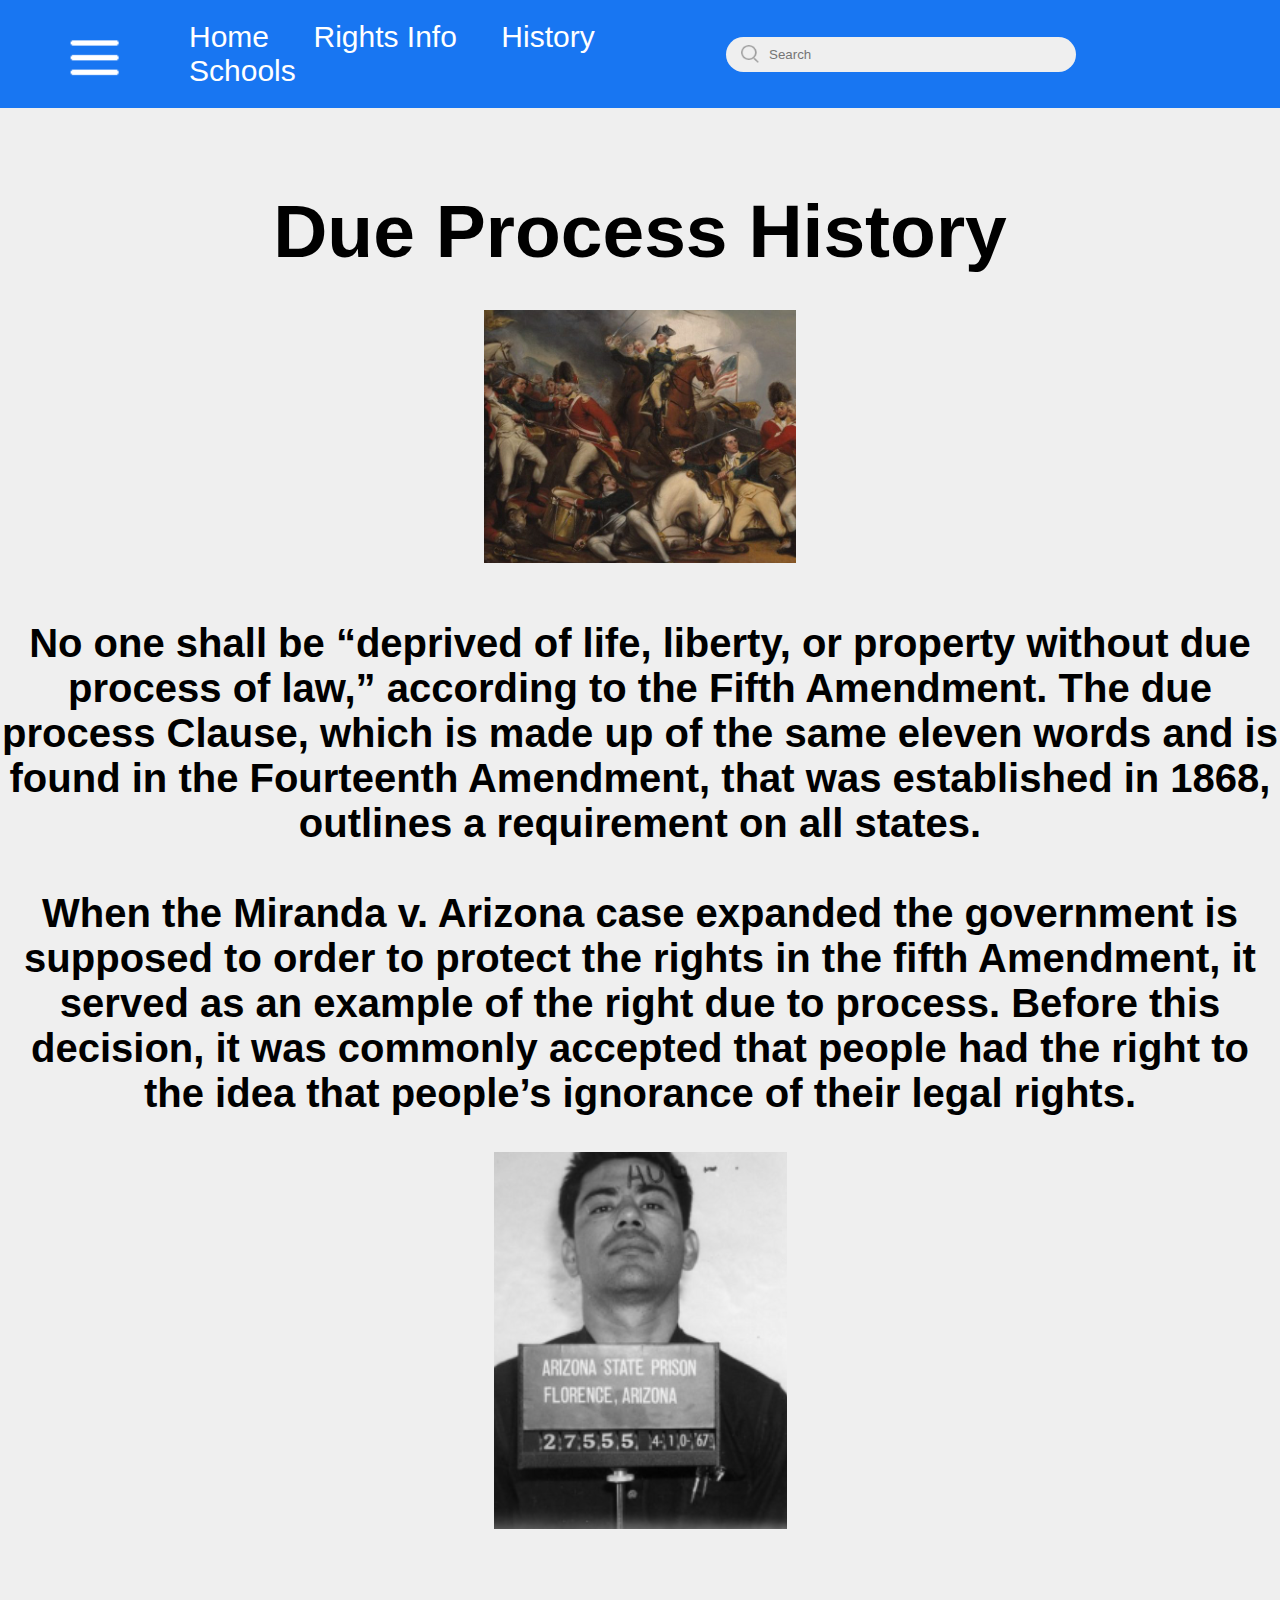
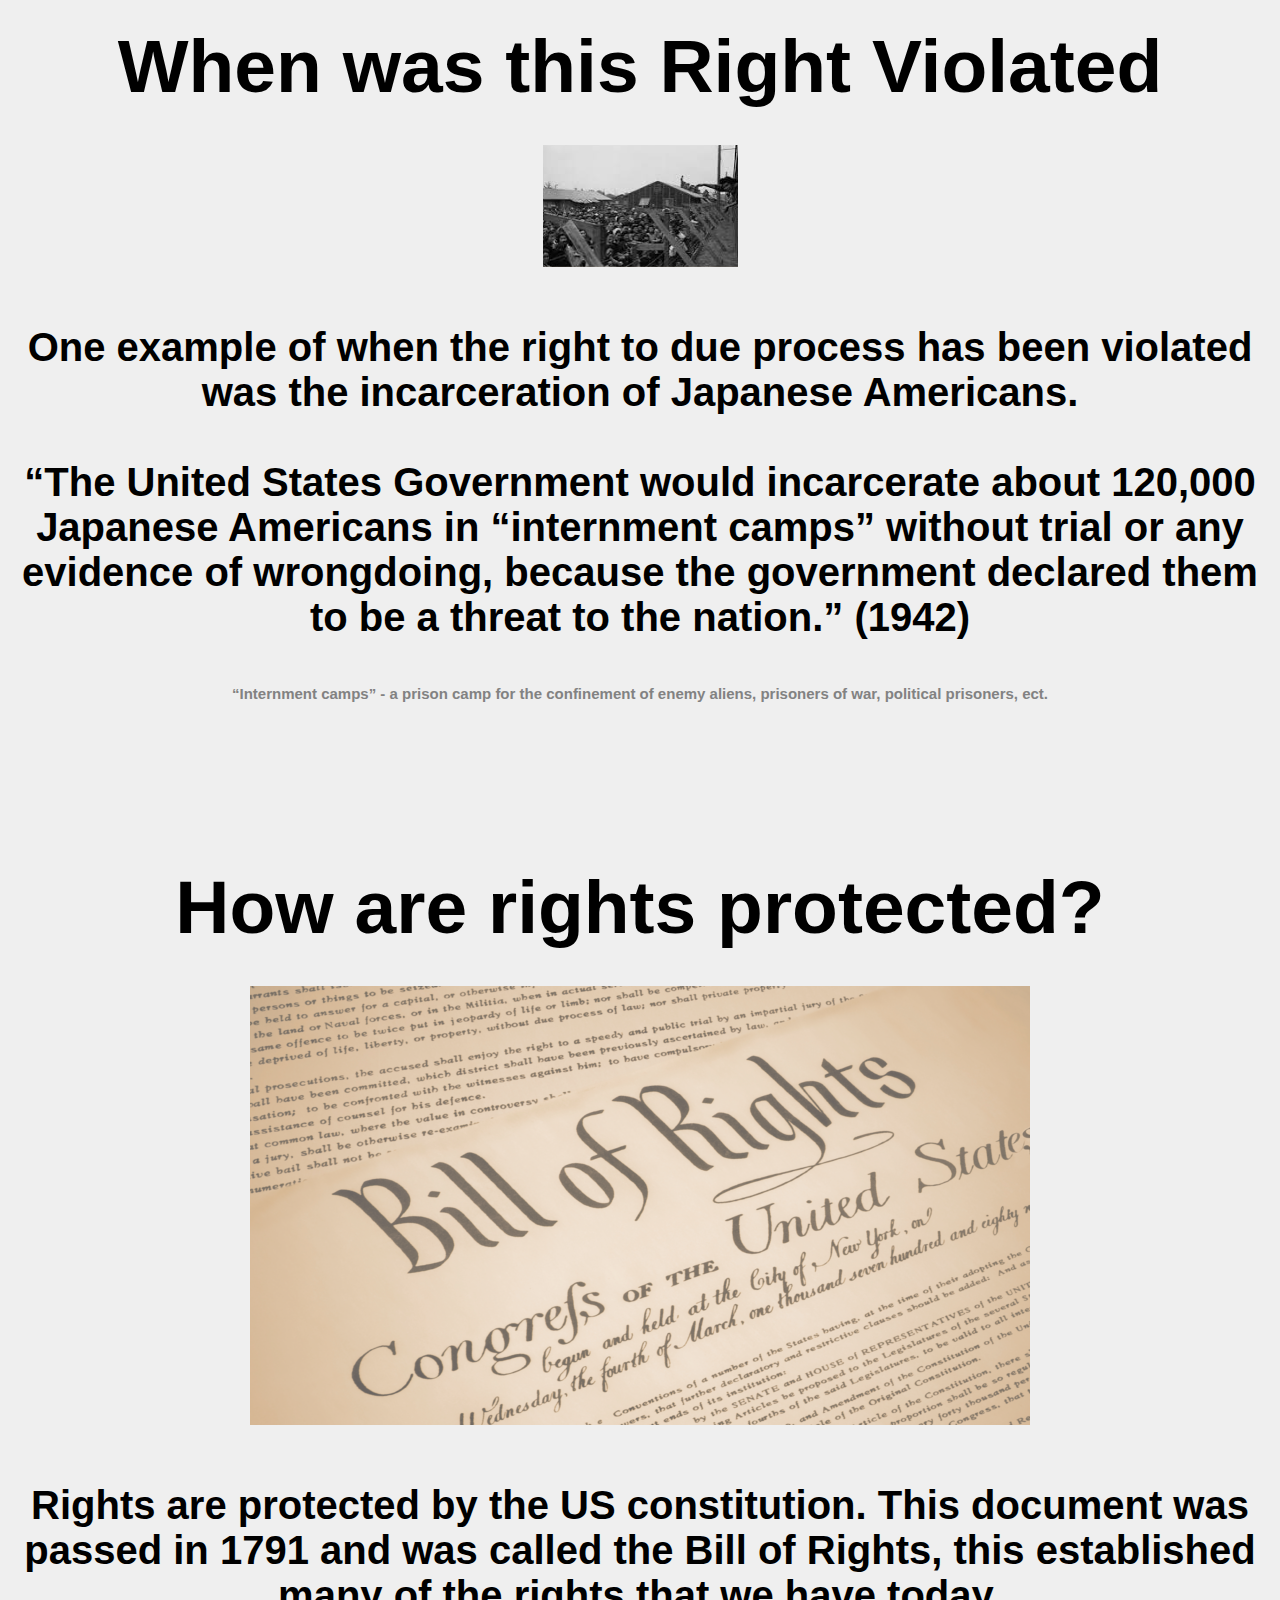
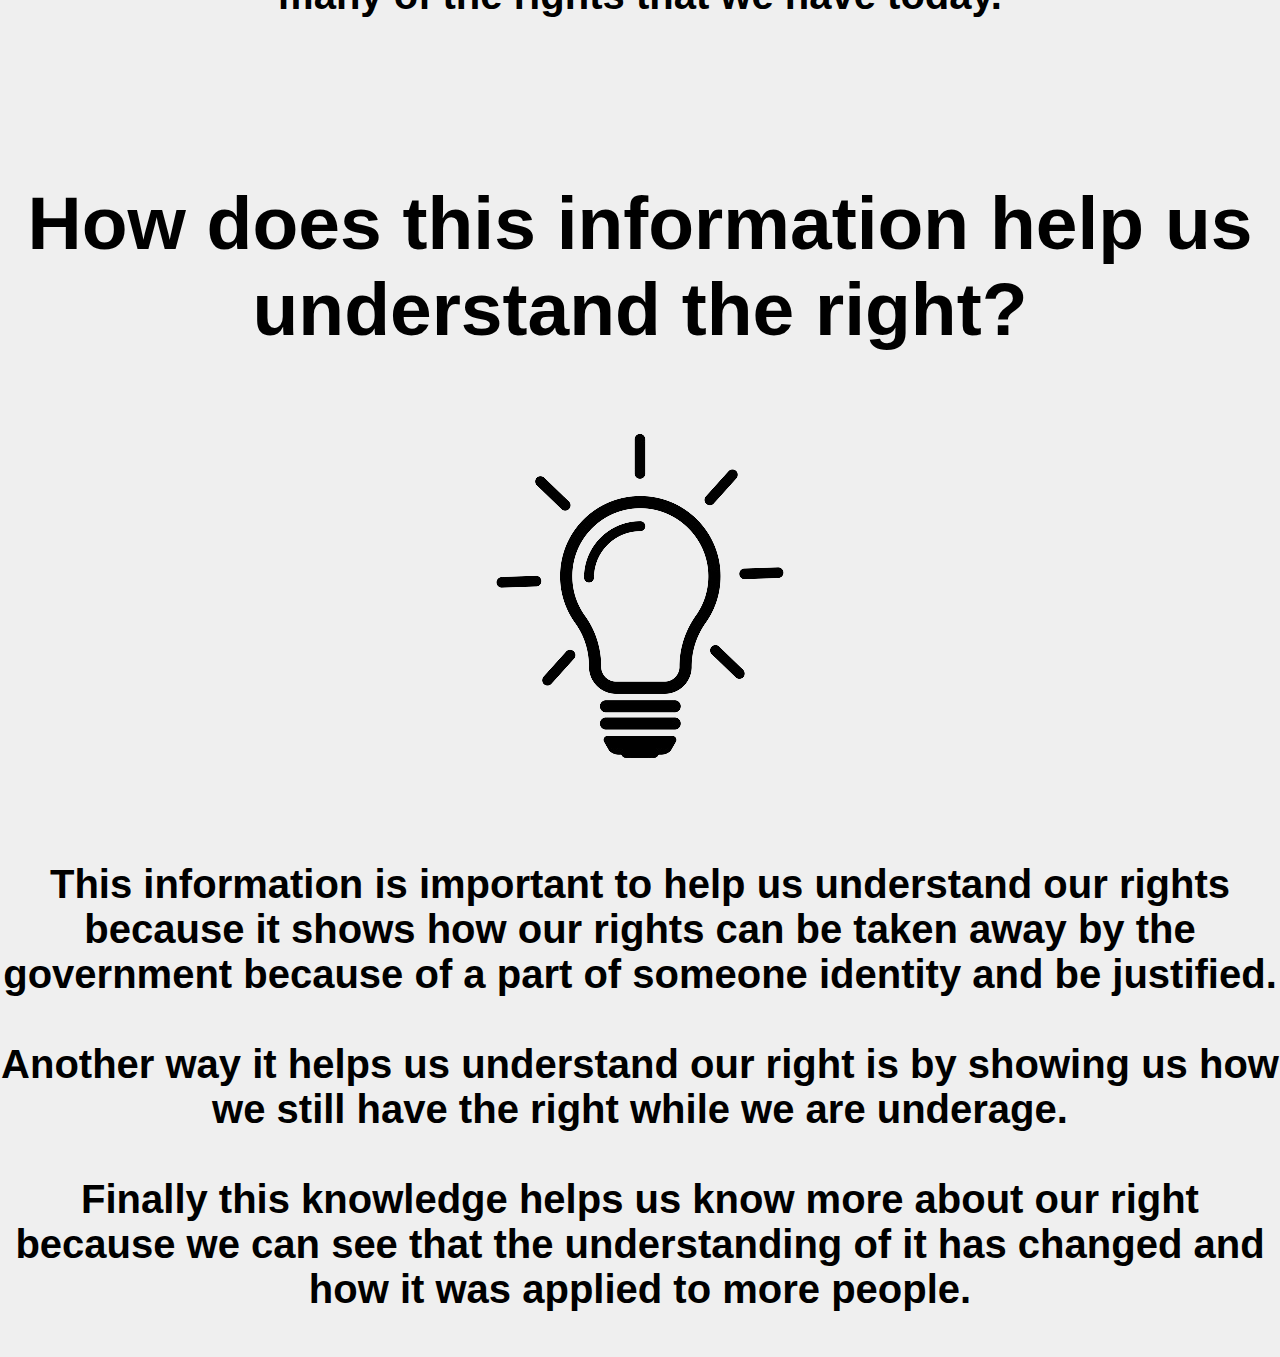
==== History.html @ a64b2908 "Update History.html" ====
<!DOCTYPE html>
<html>
  <head>
    <meta charset="UTF-8">

    <meta name="viewport" content="width=device-width, initial-scale=1.0">
    <title>Due Process</title>
    <link rel="stylesheet" href="style.css">
    <link rel="shortcut icon" type="image/png" href="Parchment.png">
  </head>
  <body>
    <nav>
      <div class="nav-left">
        <a href="index.html"><img src="menu.png" class="logo"></a>
        <ul>


          <li><a href="index.html">Home</a></li>
          <li><a href="Rights.html">Rights Info</a></li>
          <li><a href="History.html">History</a></li>
          <li><a href="School.html">Schools</a></li>

        </ul>
      </div>
      <div class="nav-right">
        <div class="search-box">
          <img src="search.png">
          <input type="text" placeholder="Search">
        </div>
        <div class="nav-user-icon">
          <img src="profile-pic.png">
        </div>
      </div>
    </nav>
    <div class="container">
      <div class="left-sidebar"></div>
      <div class="main-content">
        <div class="banner-top">
          <div class="banner">

          </div>

        </div>
      </div>
      <div class="right-sidebar">

      </div>
    </div>
    <center>
      <br>
      <br>
      <br>
      <h2>Due Process History</h2>
      <br>
      <br>

      <img src="History.png">
      <br>
      <br>
      <br>
      <br>
      <h3>No one shall be “deprived of life, liberty, or property without due process of law,” according to the Fifth Amendment. The due process Clause, which is made up of the same eleven words and is found in the Fourteenth Amendment, that was established in 1868, outlines a requirement on all states. <br><br>When the Miranda v. Arizona case expanded the government is supposed to order to protect the rights in the fifth Amendment, it served as an example of the right due to process. Before this decision, it was commonly accepted that people had the right to the idea that people’s ignorance of their legal rights.</h3>
      <br>
      <br>
      <img src="Miranda.png">
      <br>
      <br>
      <br>
      <br>
      <br>
      <br>
      <h2>When was this Right Violated</h2>
      <br>
      <br>

      <img src="Inc.png">
      <br>
      <br>
      <br>
      <br>
      <h3>One example of when the right to due process has been violated was the incarceration of Japanese Americans.
        <br><br>
        “The United States Government would incarcerate about 120,000 Japanese Americans in “internment camps” without trial or any evidence of wrongdoing, because the government declared them to be a threat to the nation.” (1942)
        <br>
        <br>
      </h3>
      <h5>“Internment camps” - a prison camp for the confinement of enemy aliens, prisoners of war, political prisoners, ect.</h5>
      <br>
      <br>
      <br>
      <br>
      <br>
      <br>
      <br>
      <br>      <br>
      <h2>How are rights protected?</h2>
      <br>
      <br>
      <img src="Bill.png">
      <br>
      <br>
      <br>
      <br>
      <h3>Rights are protected by the US constitution. This document was passed in 1791 and was called the Bill of Rights, this established many of the rights that we have today. </h3>
      <br>
      <br>
      <br>
      <br>
      <br>
      <br>
      <br>
      <br>      <br>
      <h2>How does this information help us understand the right?</h2>
      <br>
      <br>
      <img src="Understand.png">
      <br>
      <br>
      <br>
      <br>
      <h3>This information is important to help us understand our rights because it shows how our rights can be taken away by the government because of a part of someone identity and be justified.<br><br> Another way it helps us understand our right is by showing us how we still have the right while we are underage.<br><br> Finally this knowledge helps us know more about our right because we can see that the understanding of it has changed and how it was applied to more people.
      <br><br>
      </h3>
      <script>
        function openPage() {
          var x = document.getElementById("search").value;

          if (x === "Home") {
              window.open("https://paddlewaddle.github.io/Due-Process/index.html");
          }
          if (x === "Rights") {
              window.open("https://paddlewaddle.github.io/Due-Process/Rights.html");
          }
          if (x === "History") {
              window.open("https://paddlewaddle.github.io/Due-Process/History.html");
          }
          if (x === "School") {
              window.open("https://paddlewaddle.github.io/Due-Process/School.html");
          }
          if (x === "More") {
              window.open("https://paddlewaddle.github.io/Due-Process/More.html");
          }
        }
        
      </script>
    </center>
  </body>
</html>
---- style.css ----
*{
  margin: 0;
  padding: 0;
  font-family: 'poppins', sans-serif;
  box-sizing: border-box;
}
body{
  background: #efefef;
}
nav{
  display: flex;
  align-items: center;
  justify-content: space-between;
  background: #1876f2;
  padding: 20px 5%;
  position: sticky;
  top: 0;
  z-index: 300;
}
nav ul li a{
  color: #fff;
  text-decoration: none;
  font-size: 30px;
  margin: 0 20px;
}
.logo{
  width: 60px;
  margin-right: 45px;
}
.nav-left, .nav-right{
  display: flex;
  align-items: center;
}
.nav-left ul li{
  list-style: none;
  display: inline-block;
}
.nav-user-icon img{
  width: 40px;
  border-radius: 50%;
  cursor: pointer;
}
.nav-user-icon{
  margin-left: 100px;

}

.search-box{
  background: #efefef;
  width: 350px;
  border-radius: 20px;
  display: flex;
  align-items: center;
  padding: 0 15px;
}
.search-box img{
  width: 18px;
}
.search-box input{
  width: 100%;
  background: transparent;
  padding: 10px;
  outline: none;
  border: 0;
}
.container{
  display: flex;
  justify-content: space-between;
  padding: 13px 5%;
}
.left-sidebar{
  background: #cdbffa;
  flex-basis: 12.5%;
  position: sticky;
  top: 70px;
  align-self: flex-start;
}
.right-sidebar{
  background: #cdbffa;
  flex-basis: 12.5%;
  position: sticky;
  top: 70px;
  align-self: flex-start;
}
.main-content{
  flex-basis: 51.5%;
}
.files a button{
  background: red;
  color: #fff;
  padding: 8px 30px;
  border: 0;
  outline: 0;
  border-radius: 4px;
  cursor: pointer;
}
h1{
  font-size: 100px;
  color: black;
  text-align: center;
}
h2{
  font-size: 75px;
  color: black;
  text-align: center;
}
h3{
  font-size: 40px;
  color: black;
  text-align: center;
}
button{
  background: #1876f2;
  color: #fff;
  padding: 8px 30px;
  border: 0;
  outline: 0;
  border-radius: 4px;
  cursor: pointer;
  height: 50px;
  justify-content: space-between;
}
h4{
  font-size: 20px;
  color: white;
}
.u1 button{
  background: rgb(250, 66, 66);
  color: #fff;
  padding: 8px 30px;
  border: 0;
  outline: 0;
  border-radius: 4px;
  cursor: pointer;
  height: 50px;
  margin-left: 335px;
  justify-content: space-between;
}
.wrapper{
  width: 860px; 
  margin: 0 auto;
}
.wrapper ul{
  list-style: none;
  margin-top: 2%;
}
.wrapper ul li {
  background: #262626;
  width: 170px;
  border: 1px solid #fff;
  height: 50px;
  line-height: 50px;
  text-align: center;
  float: left;
  color: #fff;
  font-size: 16px;
  position: relative;
  font-family: poppins;
  text-transform: uppercase;
  font-weight: bold;
}
@media (max-width: 900px){
  .menu-icon{
    display: none;
  }
  .sidebar{
    display: none;
  }
  .container, .large-container{
    padding-left: 5%;
    padding-right: 5%;
  }
  .nav-right img{
    display: none;
  }
  .nav-right .profile-pic{
    display: block;
    width: 30px;
  }
  .nav-right .search-box input{
    width: 100px;
  }
  .nav-middle .mic-icon{
    display: none;
  }
  .logo{
    width: 90px;
  }
}

.dropdown-menu {
  display: none;
}

.menu-bar ul li:hover .dropdown-menu {
  display: block;
  position: absolute;
  left: 0;
  top: 100%;
  background-color: var(--color-black);
}

.menu-bar ul li:hover .dropdown-menu ul {
  display: block;
  margin: 10px;
}

.menu-bar ul li:hover .dropdown-menu ul li {
  width: 150px;
  padding: 10px;
}

.dropdown-menu-1 {
  display: none;
}

.dropdown-menu ul li:hover .dropdown-menu-1 {
  display: block;
  position: absolute;
  left: 150px;
  top: 0;
  background-color: var(--color-black);
}

.hero {
  height: calc(100vh - 80px);
  background-image: url(./bg.jpg);
  background-position: center;
}
.nav-left img{
  margin-top: 10px;
}
h5{
  font-size: 15px;
  color: #828282;
}
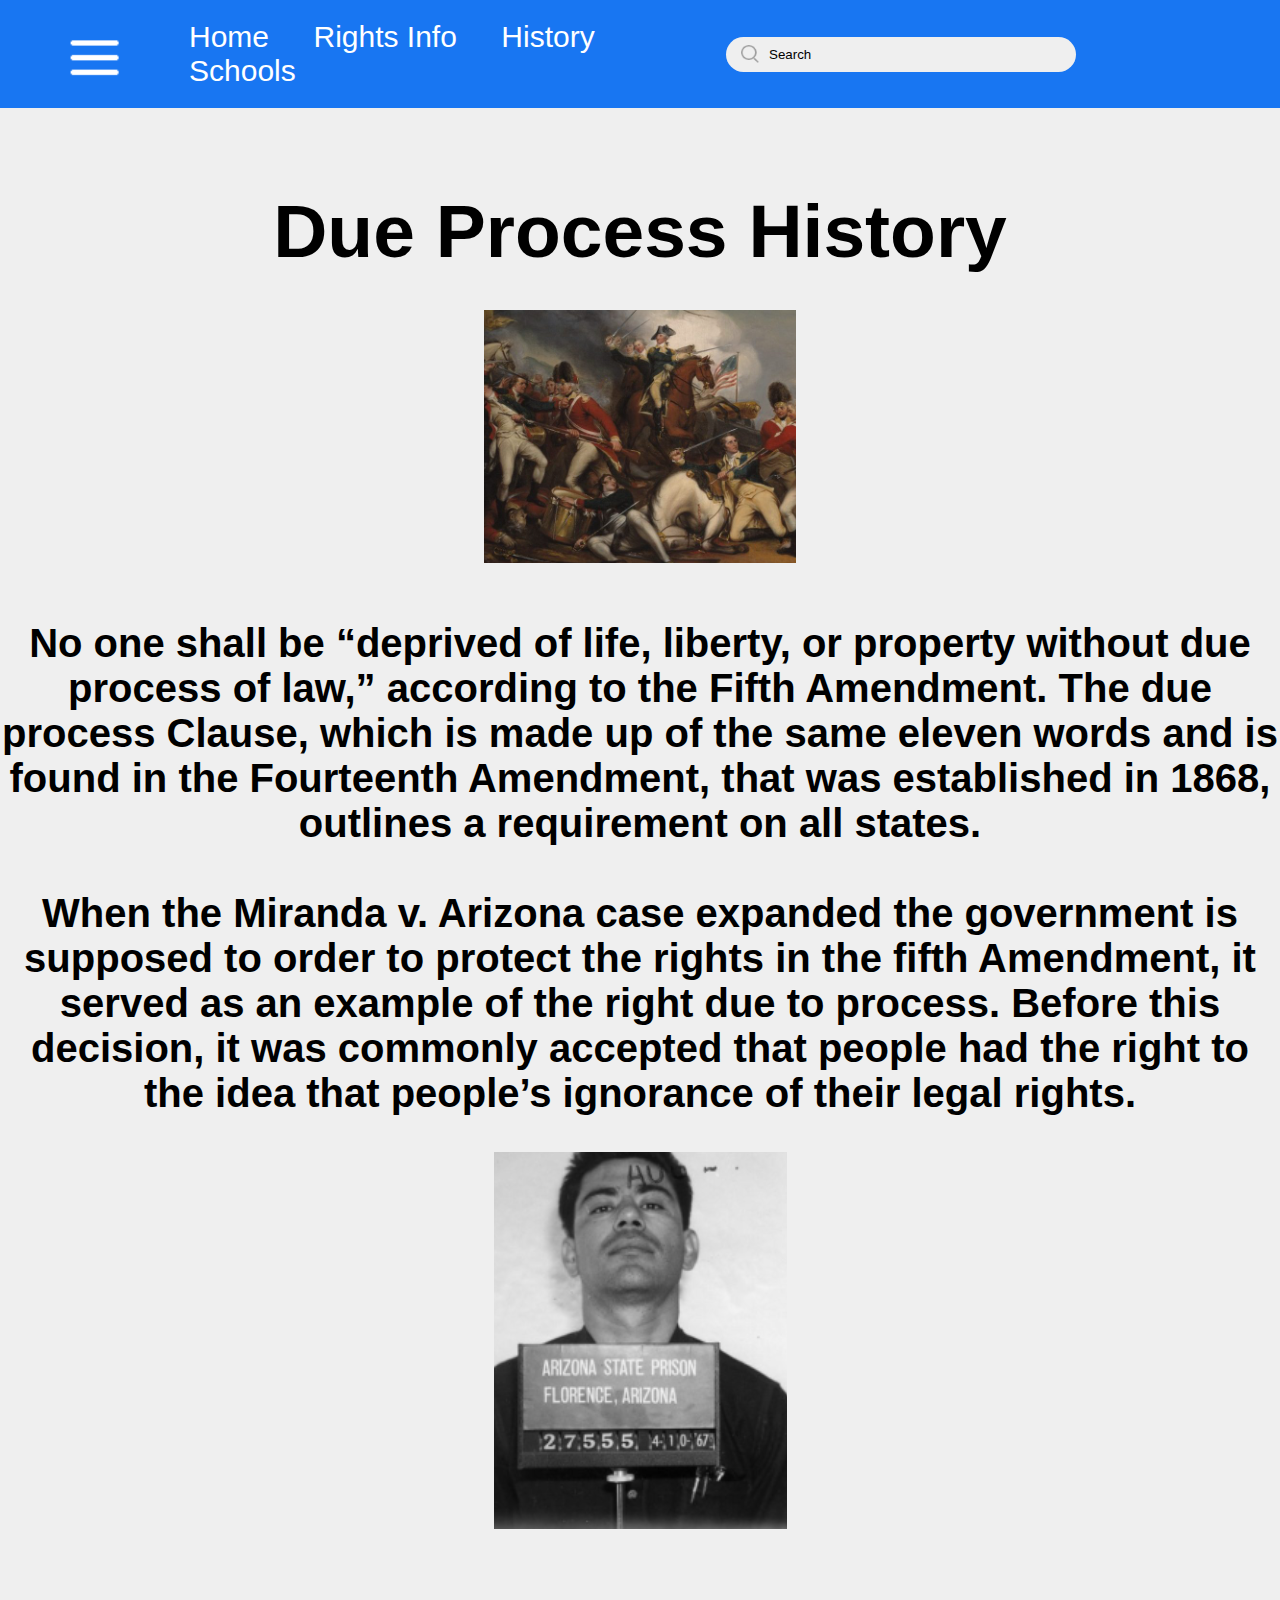
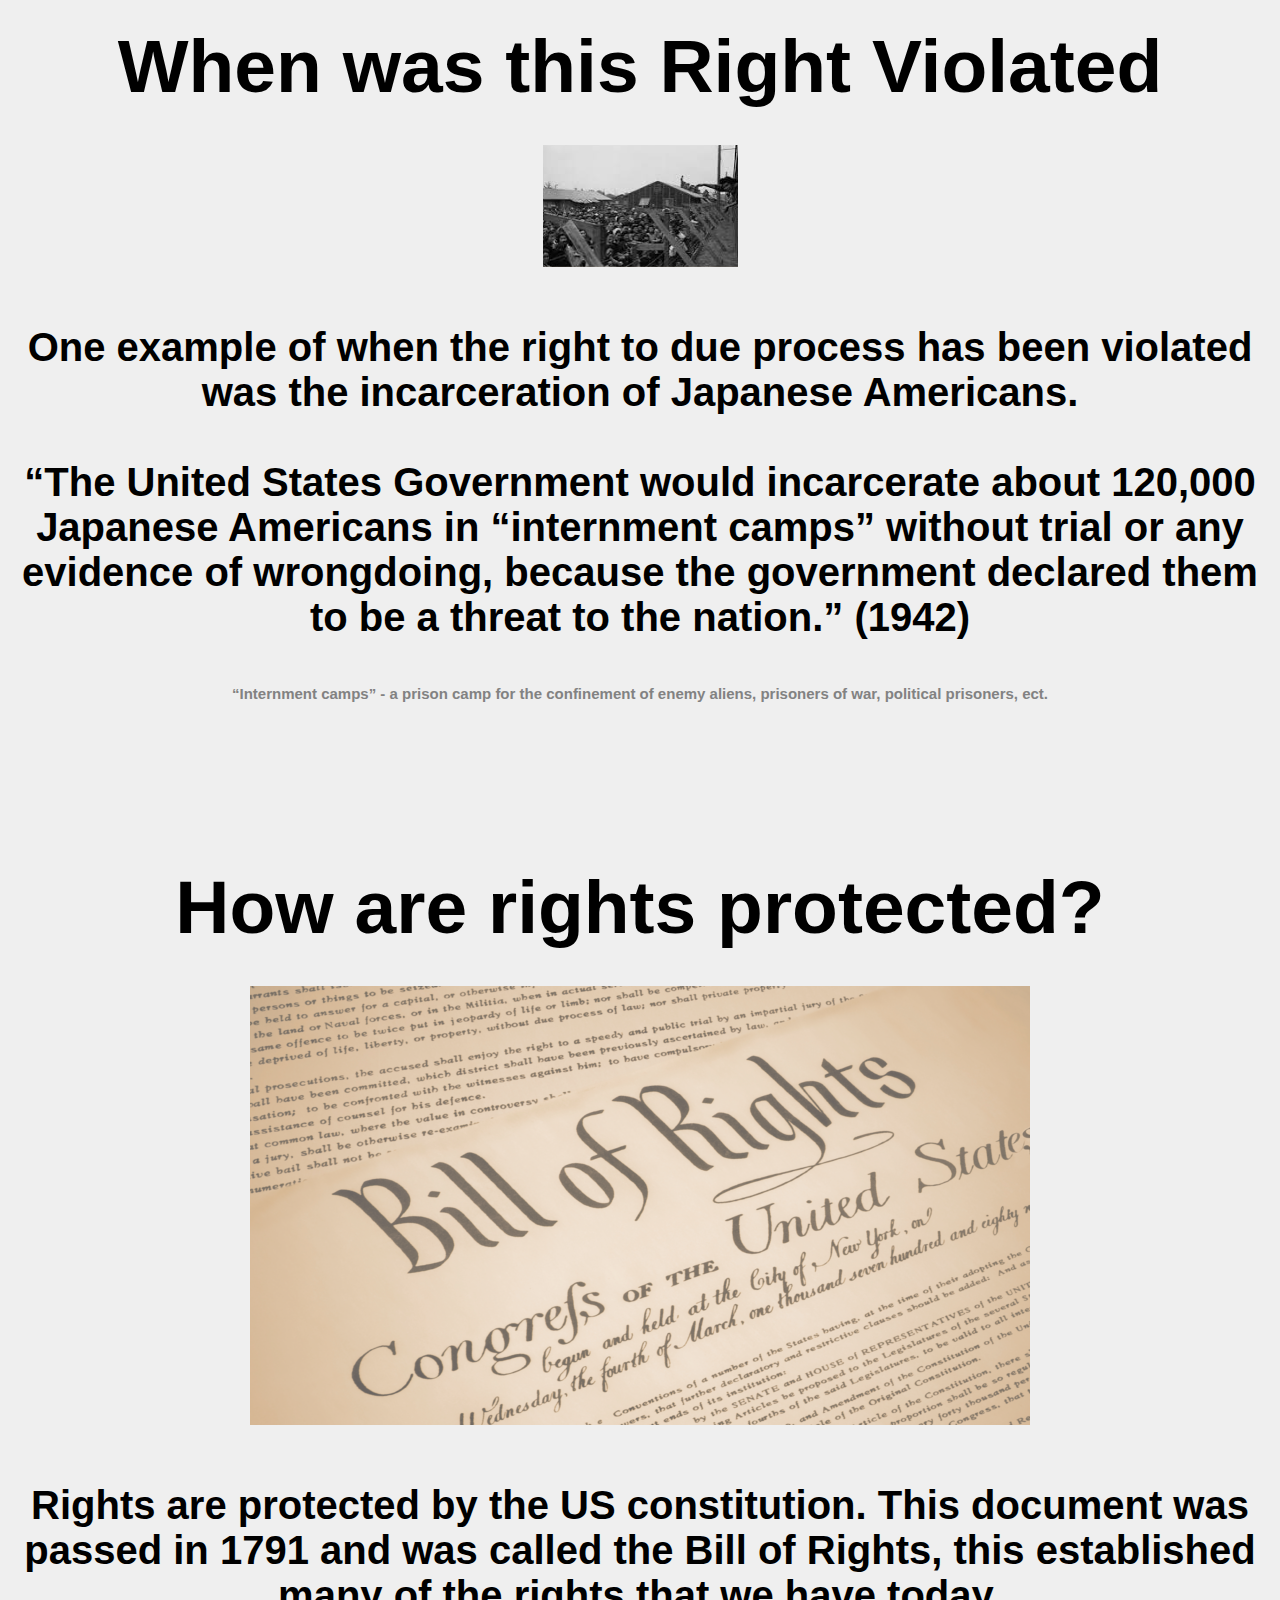
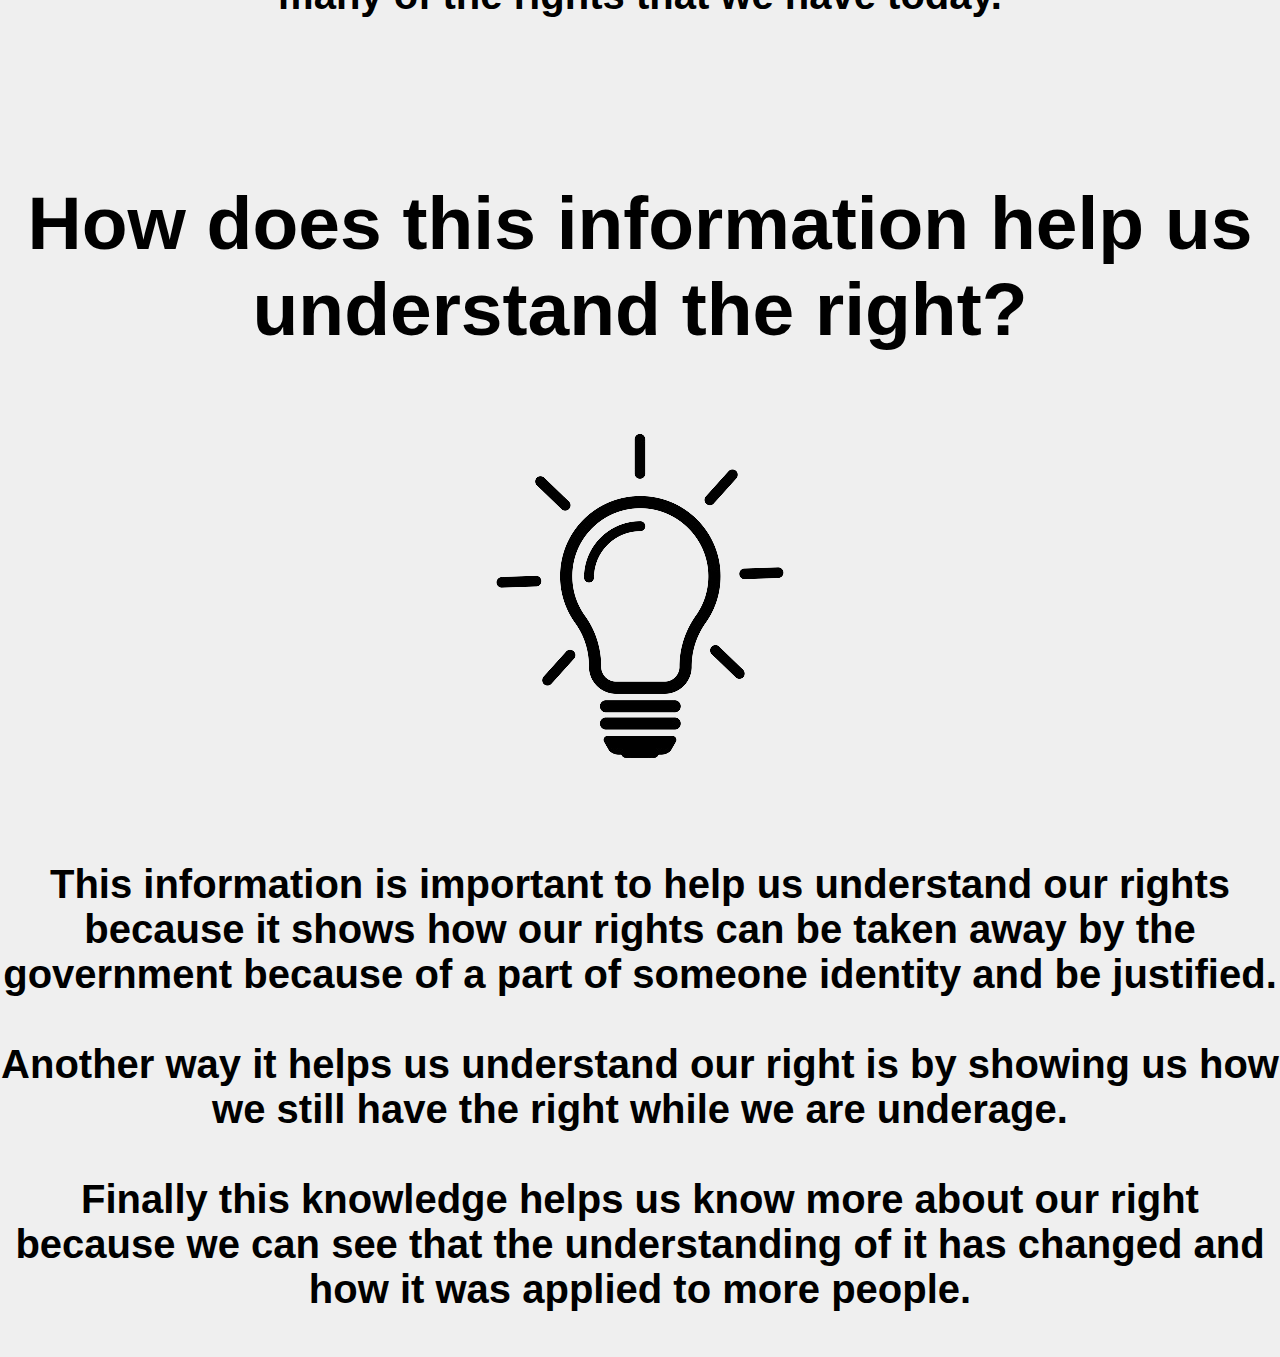
==== commit d5f26bd6: "Update History.html" ====
--- a/History.html
+++ b/History.html
@@ -25,7 +25,7 @@
       <div class="nav-right">
         <div class="search-box">
           <img src="search.png">
-          <input type="text" placeholder="Search">
+          <input type="text" placeholder="Search" value="Search">
         </div>
         <div class="nav-user-icon">
           <img src="profile-pic.png">
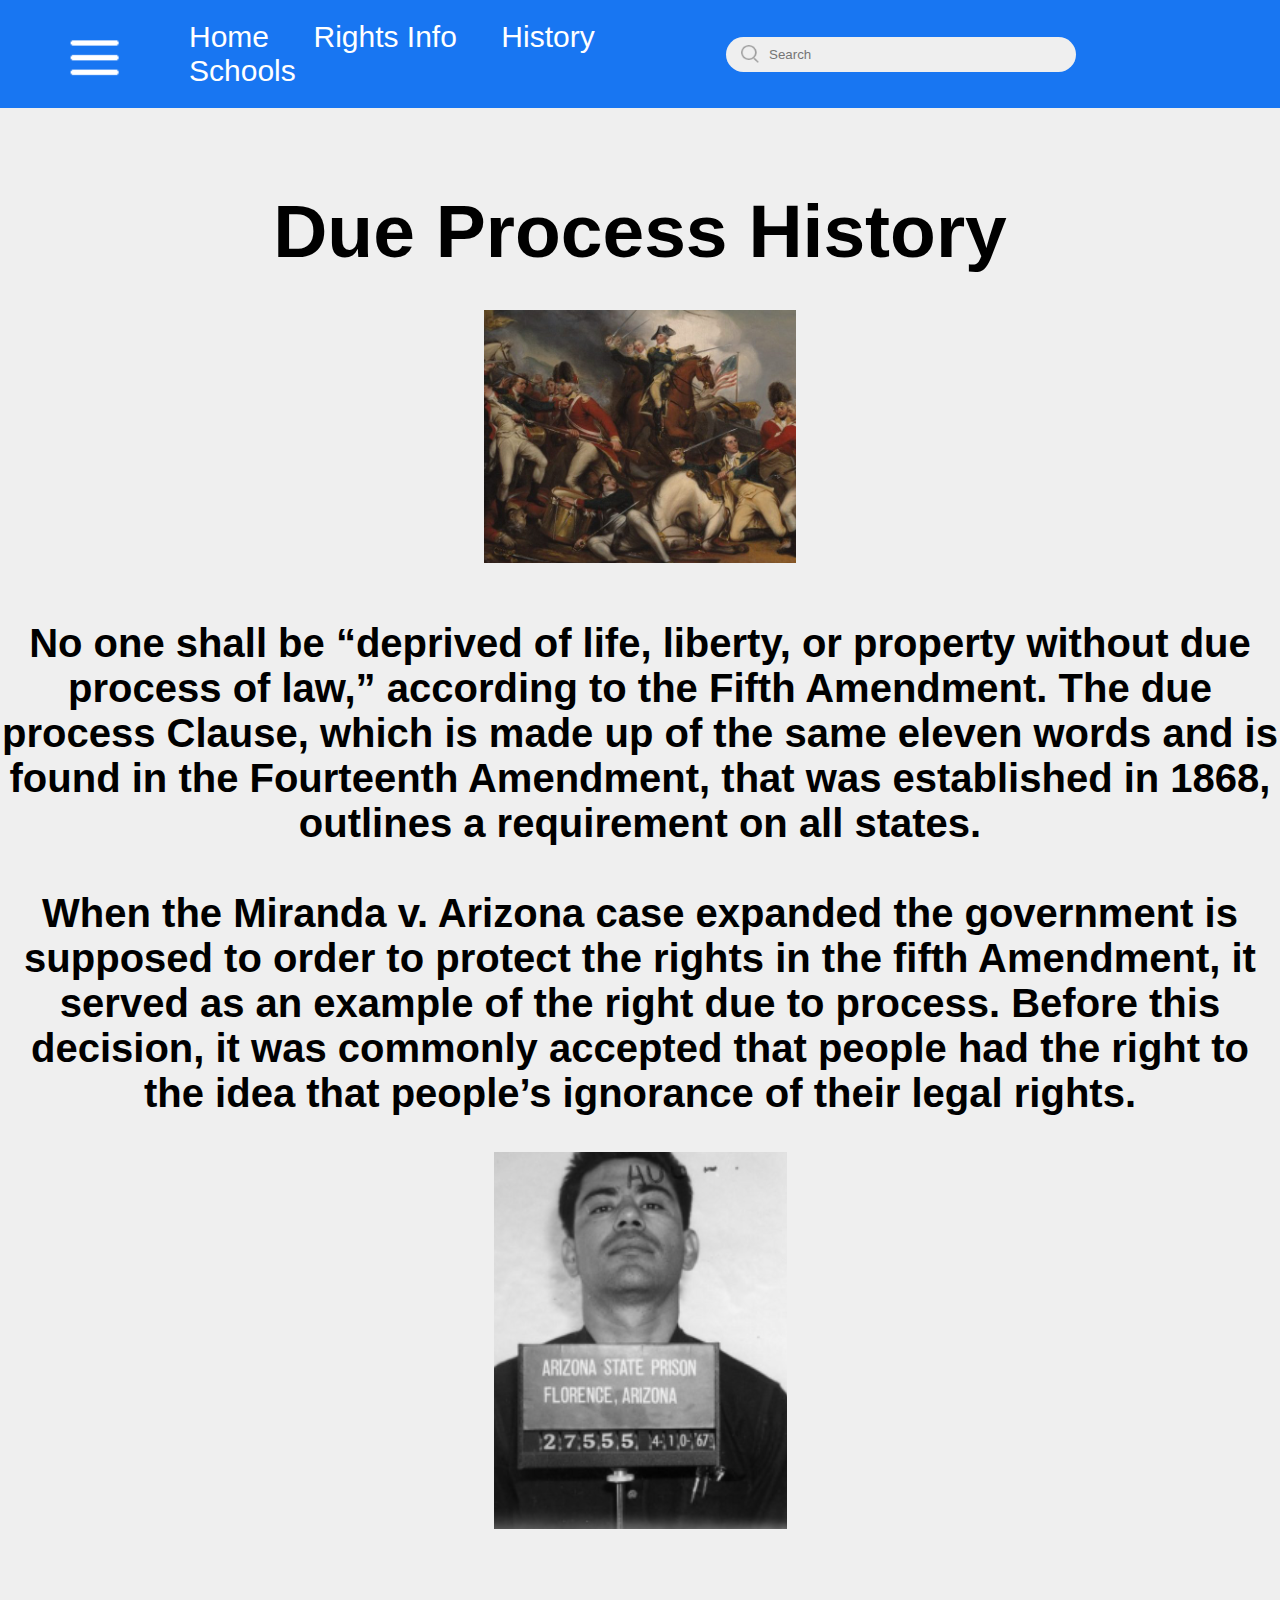
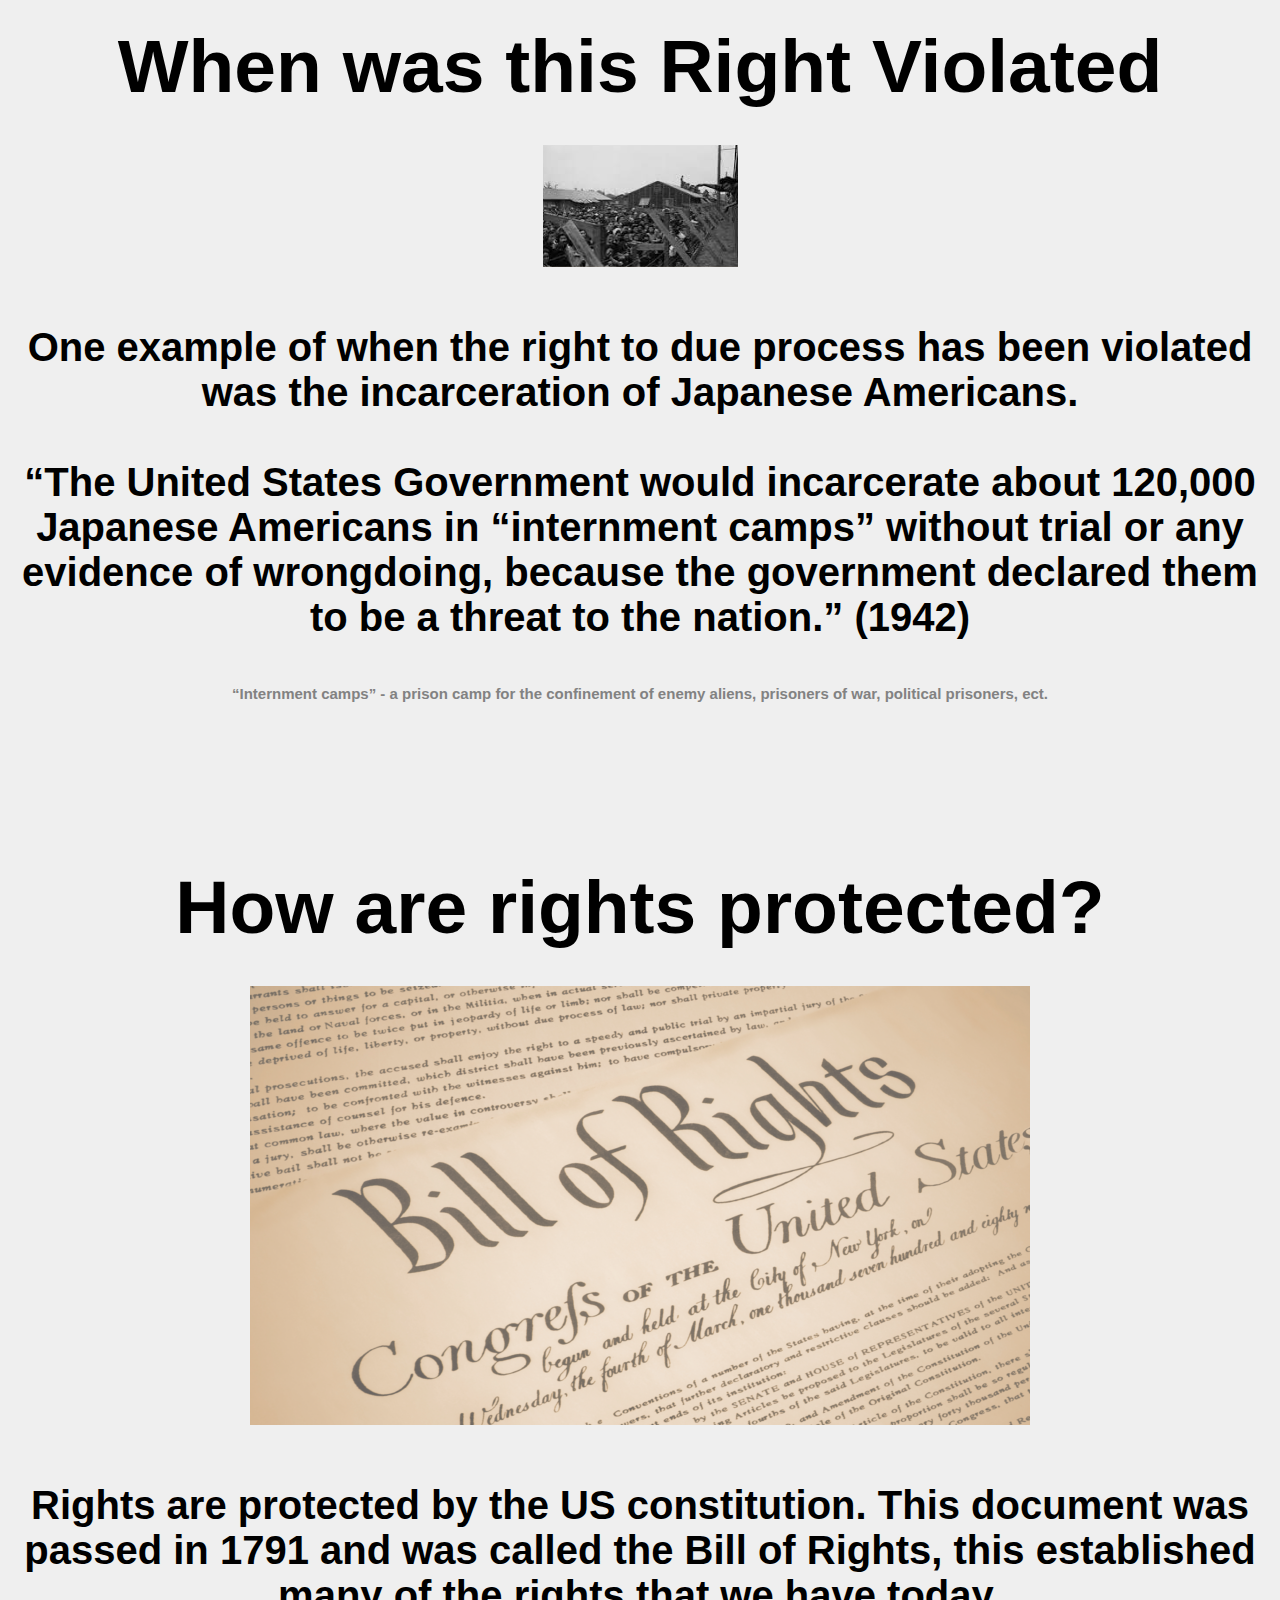
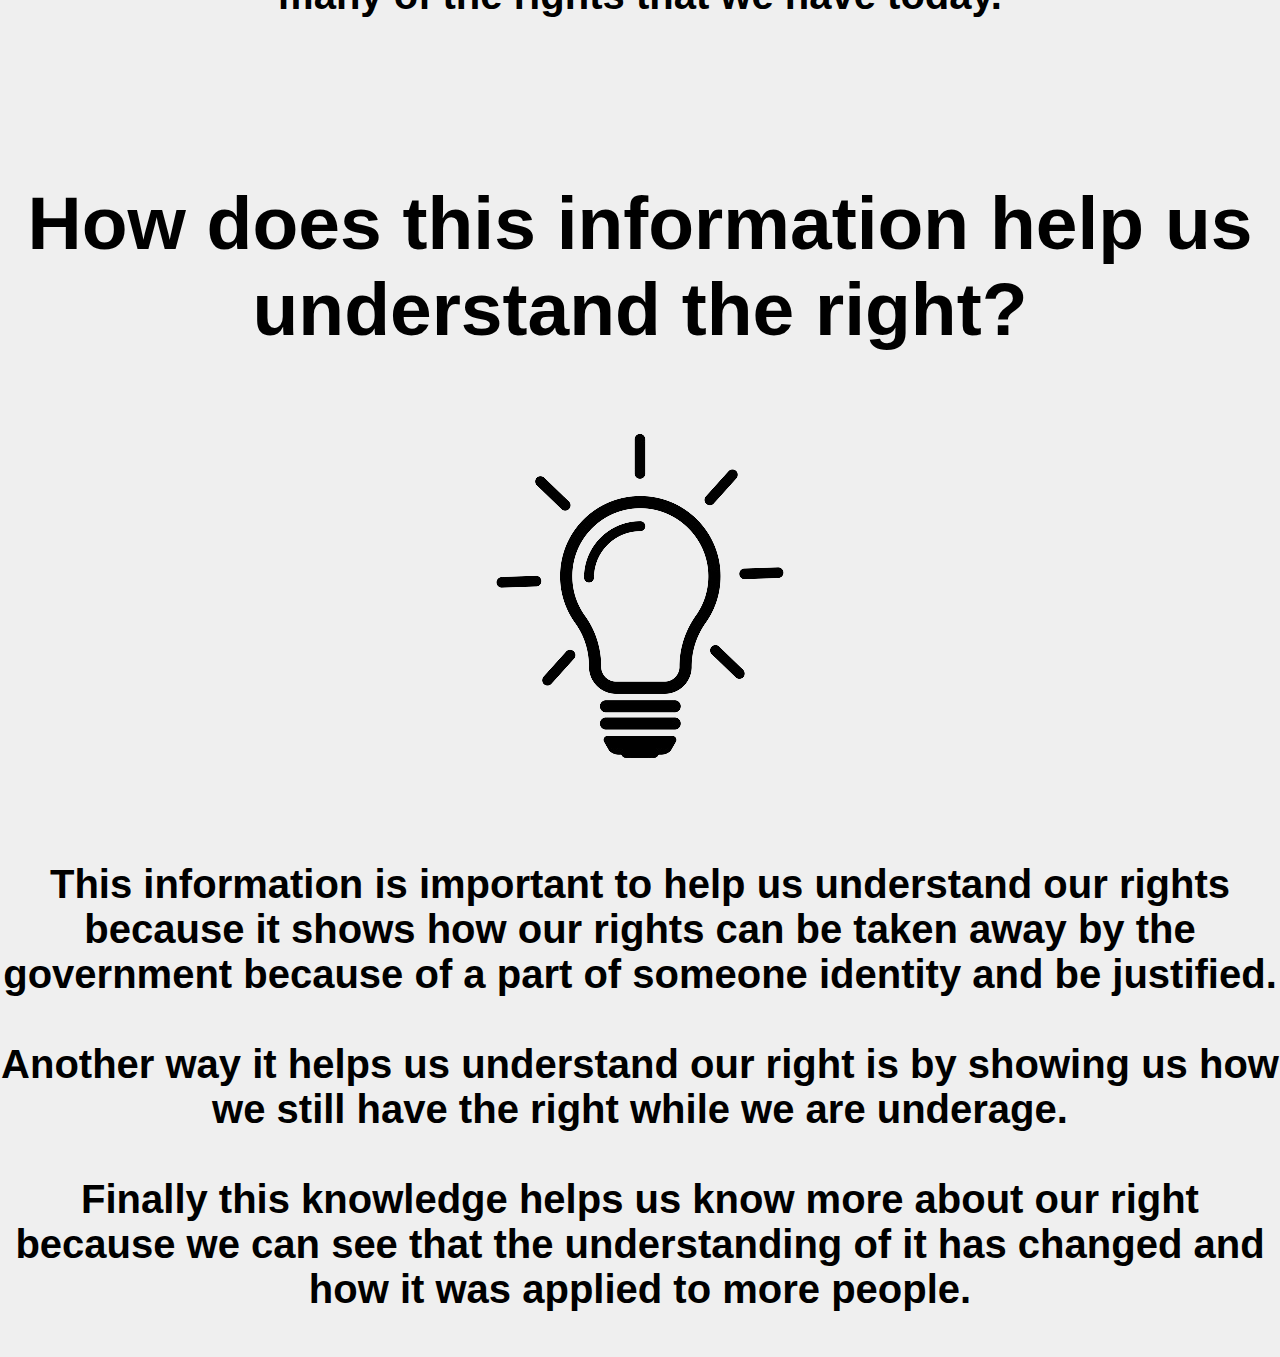
==== commit d0f29b06: "Update History.html" ====
--- a/History.html
+++ b/History.html
@@ -25,7 +25,7 @@
       <div class="nav-right">
         <div class="search-box">
           <img src="search.png">
-          <input type="text" placeholder="Search" value="Search">
+          <input type="text" placeholder="Search" value="" id="search" onchange="openPage()">
         </div>
         <div class="nav-user-icon">
           <img src="profile-pic.png">
